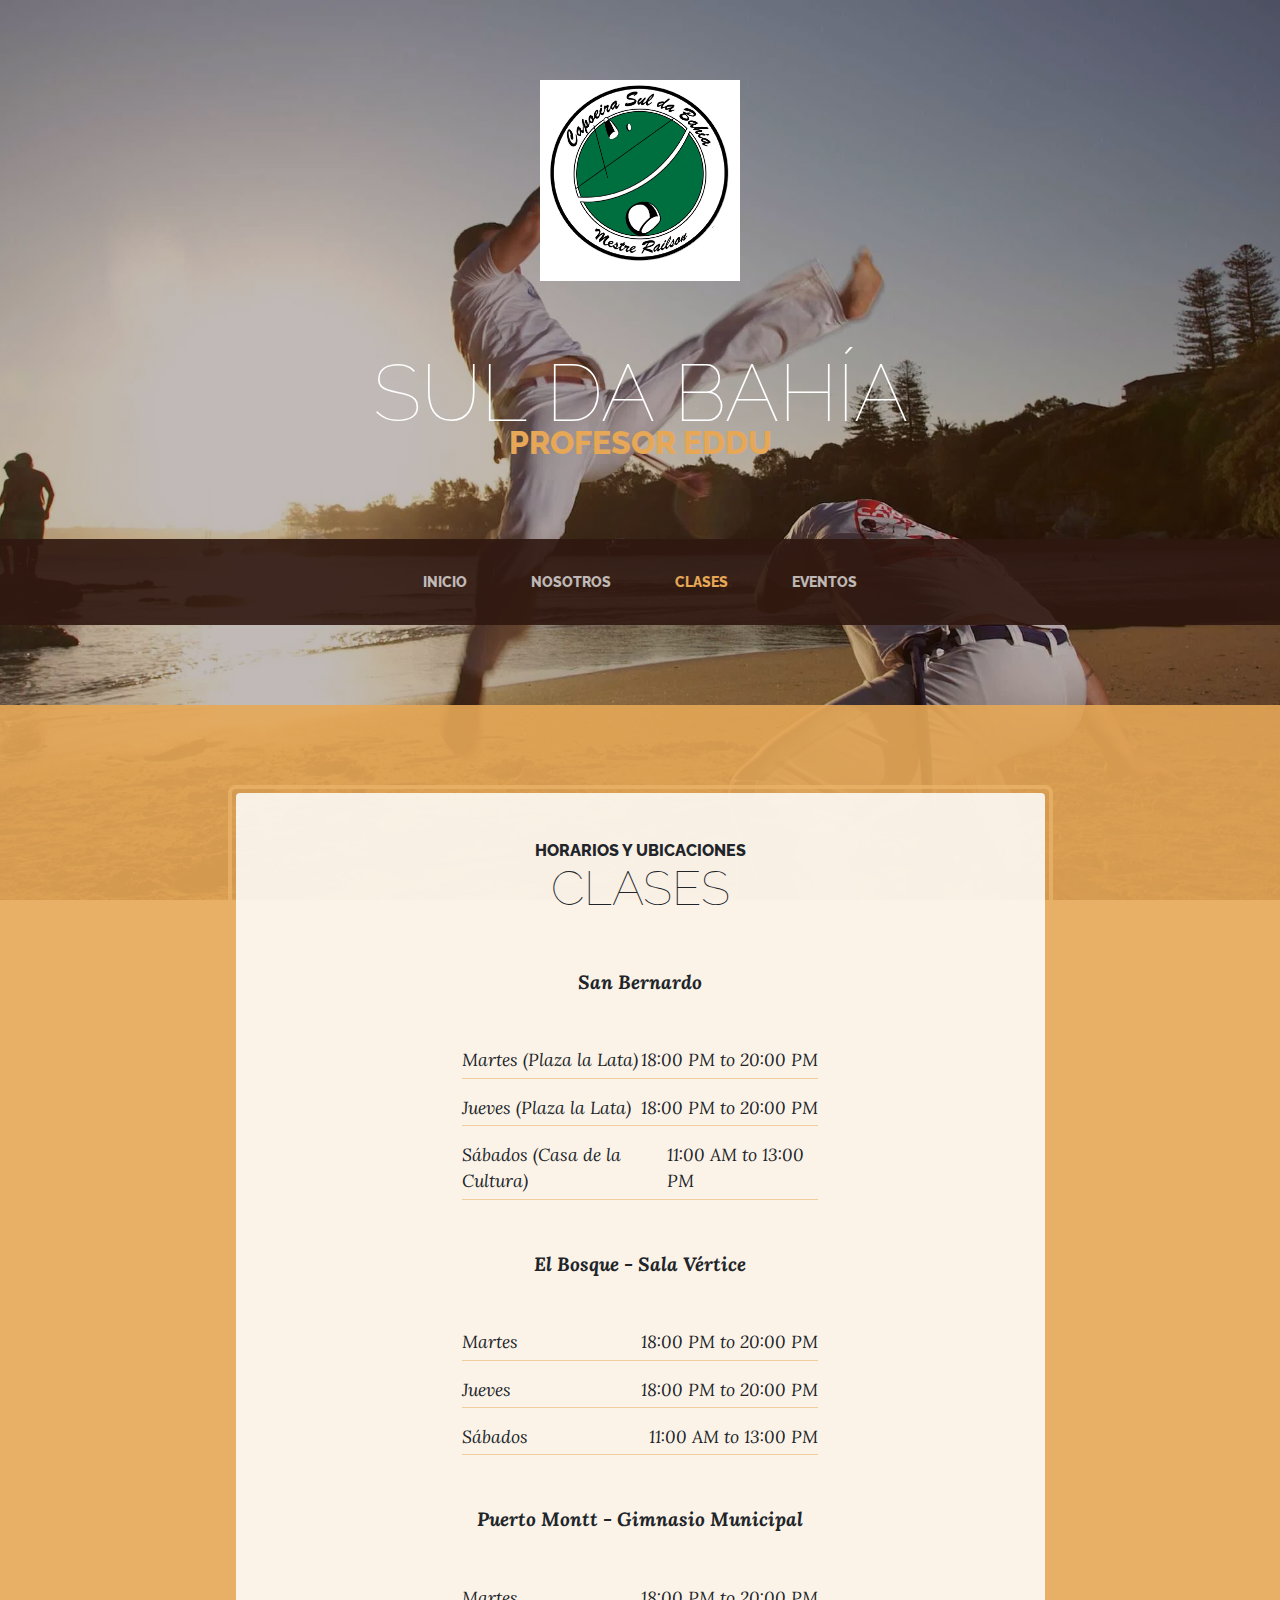
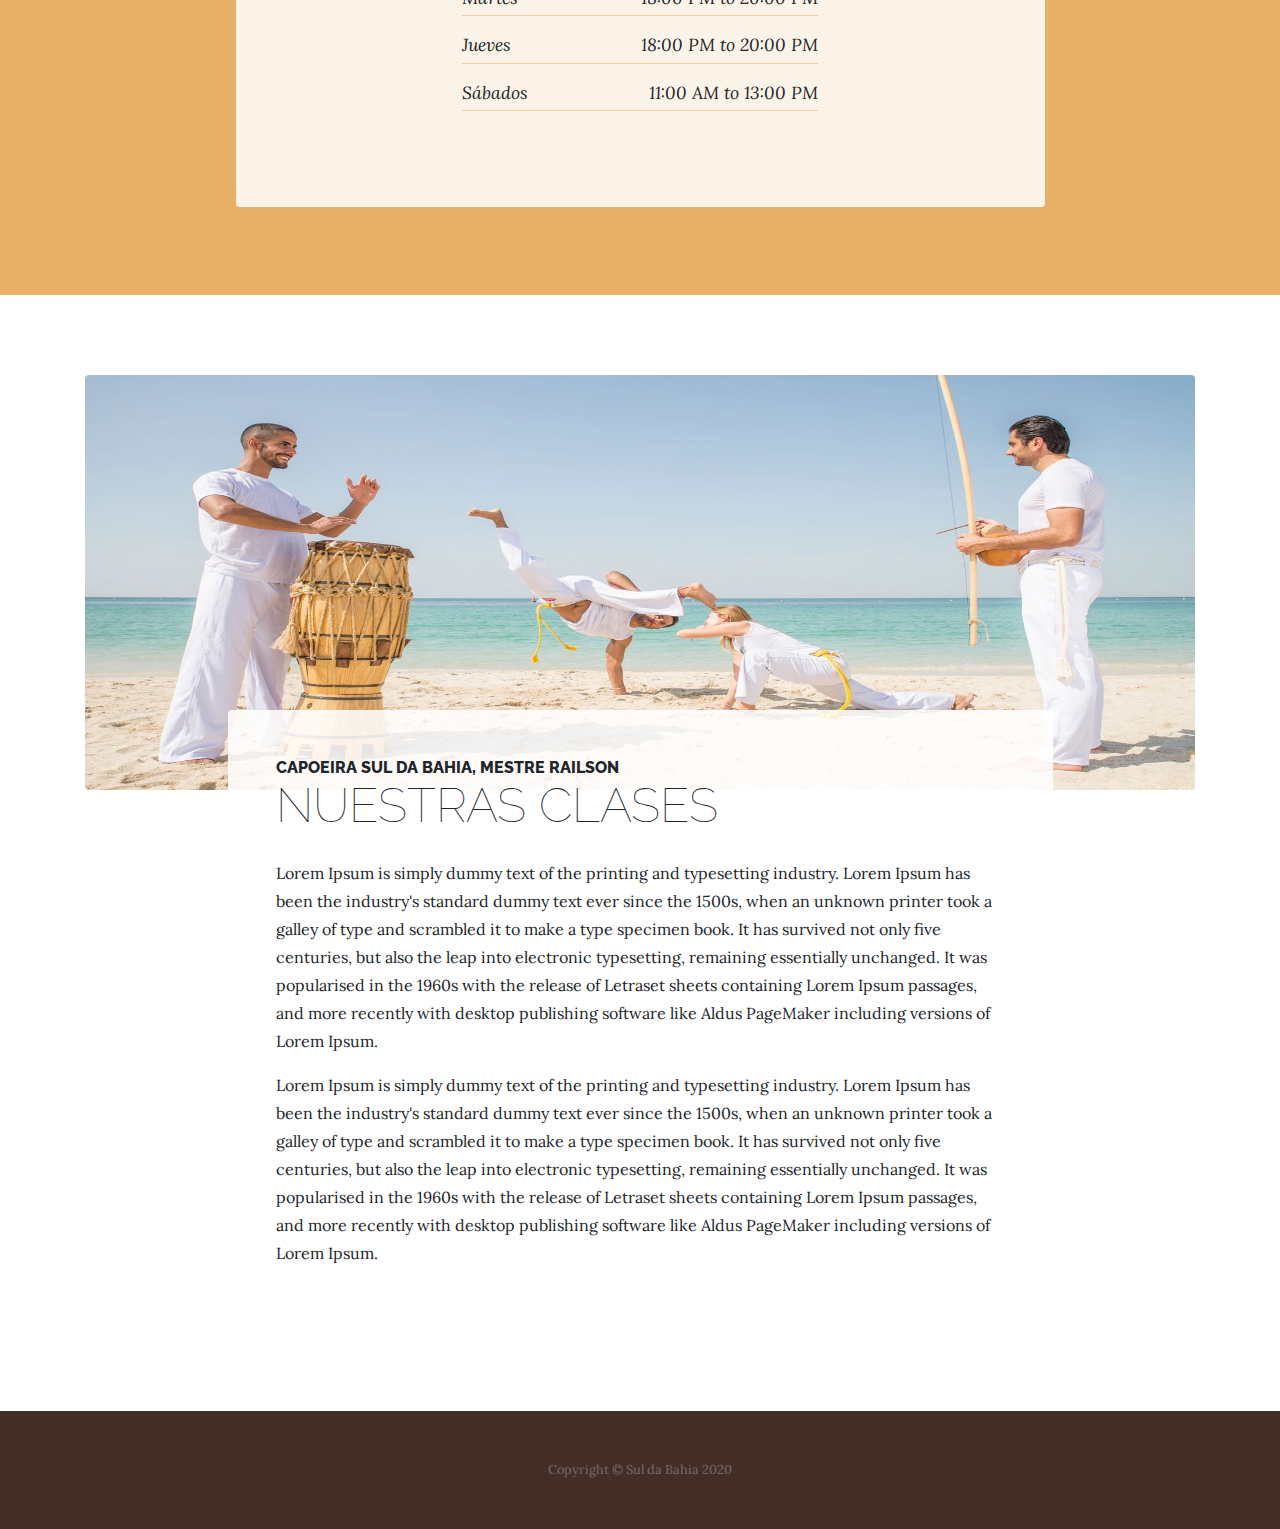
==== clases.html @ 072af603 "first commit" ====
<!DOCTYPE html>
<html lang="en">

  <head>

    <meta charset="utf-8">
    <meta name="viewport" content="width=device-width, initial-scale=1, shrink-to-fit=no">
    <meta name="description" content="">
    <meta name="author" content="">

    <title>Business Casual - Start Bootstrap Theme</title>

    <!-- Bootstrap core CSS -->
    <link href="vendor/bootstrap/css/bootstrap.min.css" rel="stylesheet">

    <!-- Custom fonts for this template -->
    <link href="https://fonts.googleapis.com/css?family=Raleway:100,100i,200,200i,300,300i,400,400i,500,500i,600,600i,700,700i,800,800i,900,900i" rel="stylesheet">
    <link href="https://fonts.googleapis.com/css?family=Lora:400,400i,700,700i" rel="stylesheet">

    <!-- Custom styles for this template -->
    <link href="css/business-casual.css" rel="stylesheet">

  </head>

  <body>

    <h1 class="site-heading text-center text-white d-none d-lg-block">
      <img src="img/logo.jpg" alt="Sul da Bahía" class="logo">
      <br>
      <span class="site-heading-lower">Sul da Bahía</span>
      <span class="site-heading-upper text-primary mb-3">Profesor Eddu</span>
    </h1>

    <!-- Navigation -->
    <nav class="navbar navbar-expand-lg navbar-dark py-lg-4" id="mainNav">
      <div class="container">
        <a class="navbar-brand text-uppercase text-expanded font-weight-bold d-lg-none" href="#">Start Bootstrap</a>
        <button class="navbar-toggler" type="button" data-toggle="collapse" data-target="#navbarResponsive" aria-controls="navbarResponsive" aria-expanded="false" aria-label="Toggle navigation">
          <span class="navbar-toggler-icon"></span>
        </button>
        <div class="collapse navbar-collapse" id="navbarResponsive">
          <ul class="navbar-nav mx-auto">
            <li class="nav-item px-lg-4">
              <a class="nav-link text-uppercase text-expanded" href="index.html">Inicio</a>
            </li>
            <li class="nav-item px-lg-4">
              <a class="nav-link text-uppercase text-expanded" href="nosotros.html">Nosotros</a>
            </li>
            <li class="nav-item active px-lg-4">
              <a class="nav-link text-uppercase text-expanded" href="clases.html">Clases
                <span class="sr-only">(current)</span>
              </a>
            </li>
            <li class="nav-item px-lg-4">
              <a class="nav-link text-uppercase text-expanded" href="eventos.html">Eventos</a>
            </li>
          </ul>
        </div>
      </div>
    </nav>

    <section class="page-section cta">
      <div class="container">
        <div class="row">
          <div class="col-xl-9 mx-auto">
            <div class="cta-inner text-center rounded">
              <h2 class="section-heading mb-5">
                <span class="section-heading-upper">Horarios y Ubicaciones</span>
                <span class="section-heading-lower">Clases</span>
              </h2>
              <p class="address mb-5">
                <em>
                  <strong>San Bernardo</strong>
                </em>
              </p>
              <ul class="list-unstyled list-hours mb-5 text-left mx-auto">
                <li class="list-unstyled-item list-hours-item d-flex">
                  Martes (Plaza la Lata)
                  <span class="ml-auto">18:00 PM to 20:00 PM</span>
                </li>
                <li class="list-unstyled-item list-hours-item d-flex">
                  Jueves (Plaza la Lata)
                  <span class="ml-auto">18:00 PM to 20:00 PM</span>
                </li>
                <li class="list-unstyled-item list-hours-item d-flex">
                  Sábados (Casa de la Cultura)
                  <span class="ml-auto">11:00 AM to 13:00 PM</span>
                </li>
              </ul>

              <p class="address mb-5">
                <em>
                  <strong>El Bosque - Sala Vértice</strong>
                </em>
              </p>
              <ul class="list-unstyled list-hours mb-5 text-left mx-auto">
                <li class="list-unstyled-item list-hours-item d-flex">
                  Martes
                  <span class="ml-auto">18:00 PM to 20:00 PM</span>
                </li>
                <li class="list-unstyled-item list-hours-item d-flex">
                  Jueves
                  <span class="ml-auto">18:00 PM to 20:00 PM</span>
                </li>
                <li class="list-unstyled-item list-hours-item d-flex">
                  Sábados
                  <span class="ml-auto">11:00 AM to 13:00 PM</span>
                </li>
              </ul>


              <p class="address mb-5">
                <em>
                  <strong>Puerto Montt - Gimnasio Municipal</strong>
                </em>
              </p>
              <ul class="list-unstyled list-hours mb-5 text-left mx-auto">
                <li class="list-unstyled-item list-hours-item d-flex">
                  Martes
                  <span class="ml-auto">18:00 PM to 20:00 PM</span>
                </li>
                <li class="list-unstyled-item list-hours-item d-flex">
                  Jueves
                  <span class="ml-auto">18:00 PM to 20:00 PM</span>
                </li>
                <li class="list-unstyled-item list-hours-item d-flex">
                  Sábados
                  <span class="ml-auto">11:00 AM to 13:00 PM</span>
                </li>
              </ul>


            </div>
          </div>
        </div>
      </div>
    </section>

    <section class="page-section about-heading">
      <div class="container">
        <img class="img-fluid rounded about-heading-img mb-3 mb-lg-0" src="img/clases.jpg" alt="">
        <div class="about-heading-content">
          <div class="row">
            <div class="col-xl-9 col-lg-10 mx-auto">
              <div class="bg-faded rounded p-5">
                <h2 class="section-heading mb-4">
                  <span class="section-heading-upper">Capoeira Sul da Bahia, Mestre Railson</span>
                  <span class="section-heading-lower">Nuestras Clases</span>
                </h2>
                <p>Lorem Ipsum is simply dummy text of the printing and typesetting industry. Lorem Ipsum has been the industry's standard dummy text ever since the 1500s, when an unknown printer took a galley of type and scrambled it to make a type specimen book. It has survived not only five centuries, but also the leap into electronic typesetting, remaining essentially unchanged. It was popularised in the 1960s with the release of Letraset sheets containing Lorem Ipsum passages, and more recently with desktop publishing software like Aldus PageMaker including versions of Lorem Ipsum.</p>
                <p>Lorem Ipsum is simply dummy text of the printing and typesetting industry. Lorem Ipsum has been the industry's standard dummy text ever since the 1500s, when an unknown printer took a galley of type and scrambled it to make a type specimen book. It has survived not only five centuries, but also the leap into electronic typesetting, remaining essentially unchanged. It was popularised in the 1960s with the release of Letraset sheets containing Lorem Ipsum passages, and more recently with desktop publishing software like Aldus PageMaker including versions of Lorem Ipsum.</p>
              </div>
            </div>
          </div>
        </div>
      </div>
    </section>

    <footer class="footer text-faded text-center py-5">
      <div class="container">
        <p class="m-0 small">Copyright &copy; Sul da Bahia 2020</p>
      </div>
    </footer>

    <!-- Bootstrap core JavaScript -->
    <script src="vendor/jquery/jquery.min.js"></script>
    <script src="vendor/bootstrap/js/bootstrap.bundle.min.js"></script>

  </body>

</html>
---- css/business-casual.css ----
/*!
 * Start Bootstrap - Business Casual v5.0.11 (https://startbootstrap.com/theme/business-casual)
 * Copyright 2013-2020 Start Bootstrap
 * Licensed under MIT (https://github.com/StartBootstrap/startbootstrap-business-casual/blob/master/LICENSE)
 */

 body {
  font-family: 'Lora';
  background-image: linear-gradient(rgba(47, 23, 15, 0.3), rgba(47, 23, 15, 0.3)), url("../img/bg.jpg");
  background-attachment: fixed;
  background-position: center;
  background-size: cover;
}

h1,
h2,
h3,
h4,
h5,
h6 {
  font-family: 'Raleway';
}

p {
  line-height: 1.75;
}

.text-faded {
  color: rgba(255, 255, 255, 0.3);
}

.site-heading {
  margin-top: 5rem;
  margin-bottom: 5rem;
  text-transform: uppercase;
  line-height: 1;
  font-family: 'Raleway';
}

.site-heading .site-heading-upper {
  display: block;
  font-size: 2rem;
  font-weight: 800;
}

.site-heading .site-heading-lower {
  font-size: 5rem;
  font-weight: 100;
  line-height: 4rem;
}

.page-section {
  margin-top: 5rem;
  margin-bottom: 5rem;
}

.section-heading {
  text-transform: uppercase;
}

.section-heading .section-heading-upper {
  display: block;
  font-size: 1rem;
  font-weight: 800;
}

.section-heading .section-heading-lower {
  display: block;
  font-size: 3rem;
  font-weight: 100;
}

.bg-faded {
  background-color: rgba(255, 255, 255, 0.85);
}

.logo{
  width: 5em;
  margin-bottom: 2em;
}

#mainNav {
  background-color: rgba(47, 23, 15, 0.9);
  font-family: 'Raleway';
}

#mainNav .navbar-brand {
  color: #e6a756;
}

#mainNav .navbar-nav .nav-item .nav-link {
  color: rgba(255, 255, 255, 0.7);
  font-weight: 800;
}

#mainNav .navbar-nav .nav-item.active .nav-link {
  color: #e6a756;
}

@media (min-width: 992px) {
  #mainNav .navbar-nav .nav-item .nav-link {
    font-size: 0.9rem;
  }
  #mainNav .navbar-nav .nav-item .nav-link:hover {
    color: rgba(255, 255, 255, 0.4);
  }
  #mainNav .navbar-nav .nav-item.active .nav-link:hover {
    color: #e6a756;
  }
}

.btn-xl {
  font-weight: 700;
  font-size: 0.8rem;
  padding-top: 1.5rem;
  padding-bottom: 1.5rem;
  padding-left: 2rem;
  padding-right: 2rem;
}

.intro {
  position: relative;
}

@media (min-width: 992px) {
  .intro .intro-img {
    width: 75%;
    float: right;
  }
  .intro .intro-text {
    left: 0;
    width: 60%;
    margin-top: 3rem;
    position: absolute;
  }
  .intro .intro-text .intro-button {
    width: 100%;
    left: 0;
    position: absolute;
    bottom: -2rem;
  }
}

@media (min-width: 1200px) {
  .intro .intro-text {
    width: 45%;
  }
}

.cta {
  padding-top: 5rem;
  padding-bottom: 5rem;
  background-color: rgba(230, 167, 86, 0.9);
}

.cta .cta-inner {
  position: relative;
  padding: 3rem;
  margin: 0.5rem;
  background-color: rgba(255, 255, 255, 0.85);
}

.cta .cta-inner:before {
  border-radius: 0.5rem;
  content: '';
  position: absolute;
  top: -0.5rem;
  bottom: -0.5rem;
  left: -0.5rem;
  right: -0.5rem;
  border: 0.25rem solid rgba(255, 255, 255, 0.85);
  z-index: -1;
}

@media (min-width: 992px) {
  .about-heading .about-heading-img {
    position: relative;
    z-index: 0;
  }
  .about-heading .about-heading-content {
    margin-top: -5rem;
    position: relative;
    z-index: 1;
  }
}

@media (min-width: 992px) {
  .product-item .product-item-title {
    position: relative;
    z-index: 1;
    margin-bottom: -3rem;
  }
  .product-item .product-item-img {
    position: relative;
    z-index: 0;
    max-width: 60vw;
  }
  .product-item .product-item-description {
    position: relative;
    z-index: 1;
    margin-top: -3rem;
    max-width: 50vw;
  }
}

.list-hours {
  font-size: 0.9rem;
}

.list-hours .list-hours-item {
  border-bottom: 1px solid rgba(230, 167, 86, 0.5);
  padding-bottom: .25rem;
  margin-bottom: 1rem;
  font-style: italic;
}

.list-hours .list-hours-item.today {
  font-weight: bold;
  color: #e6a756;
}

@media (min-width: 992px) {
  .list-hours {
    width: 50%;
    font-size: 1.1rem;
  }
}

.address strong {
  font-size: 1.2rem;
}

.footer {
  background-color: rgba(47, 23, 15, 0.9);
}

.text-primary {
  color: #e6a756 !important;
}

.bg-primary {
  background-color: #e6a756 !important;
}

.btn {
  box-shadow: 0px 3px 3px 0px rgba(33, 37, 41, 0.1);
}

.btn-primary {
  background-color: #e6a756;
  border-color: #e6a756;
}

.btn-primary:hover, .btn-primary:focus, .btn-primary:active {
  background-color: #df902a;
  border-color: #df902a;
}

.font-weight-light {
  font-weight: 100 !important;
}
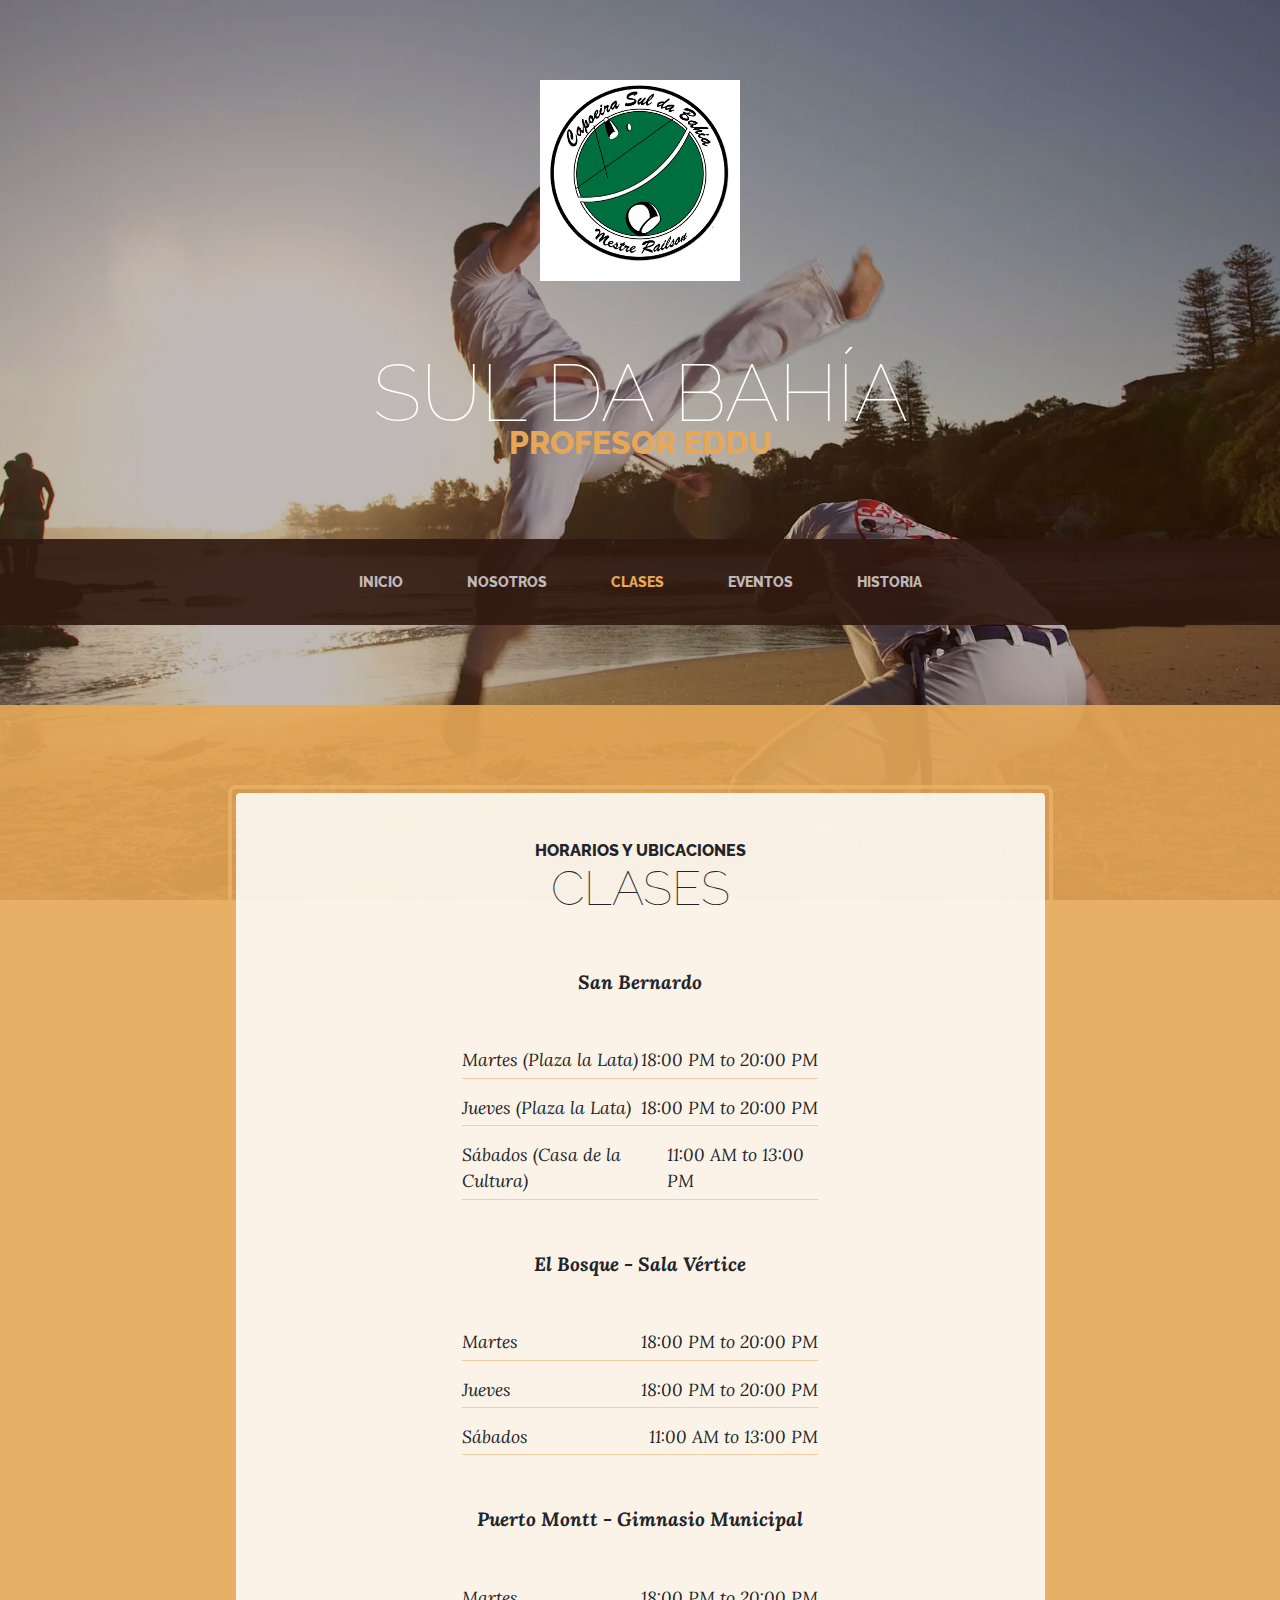
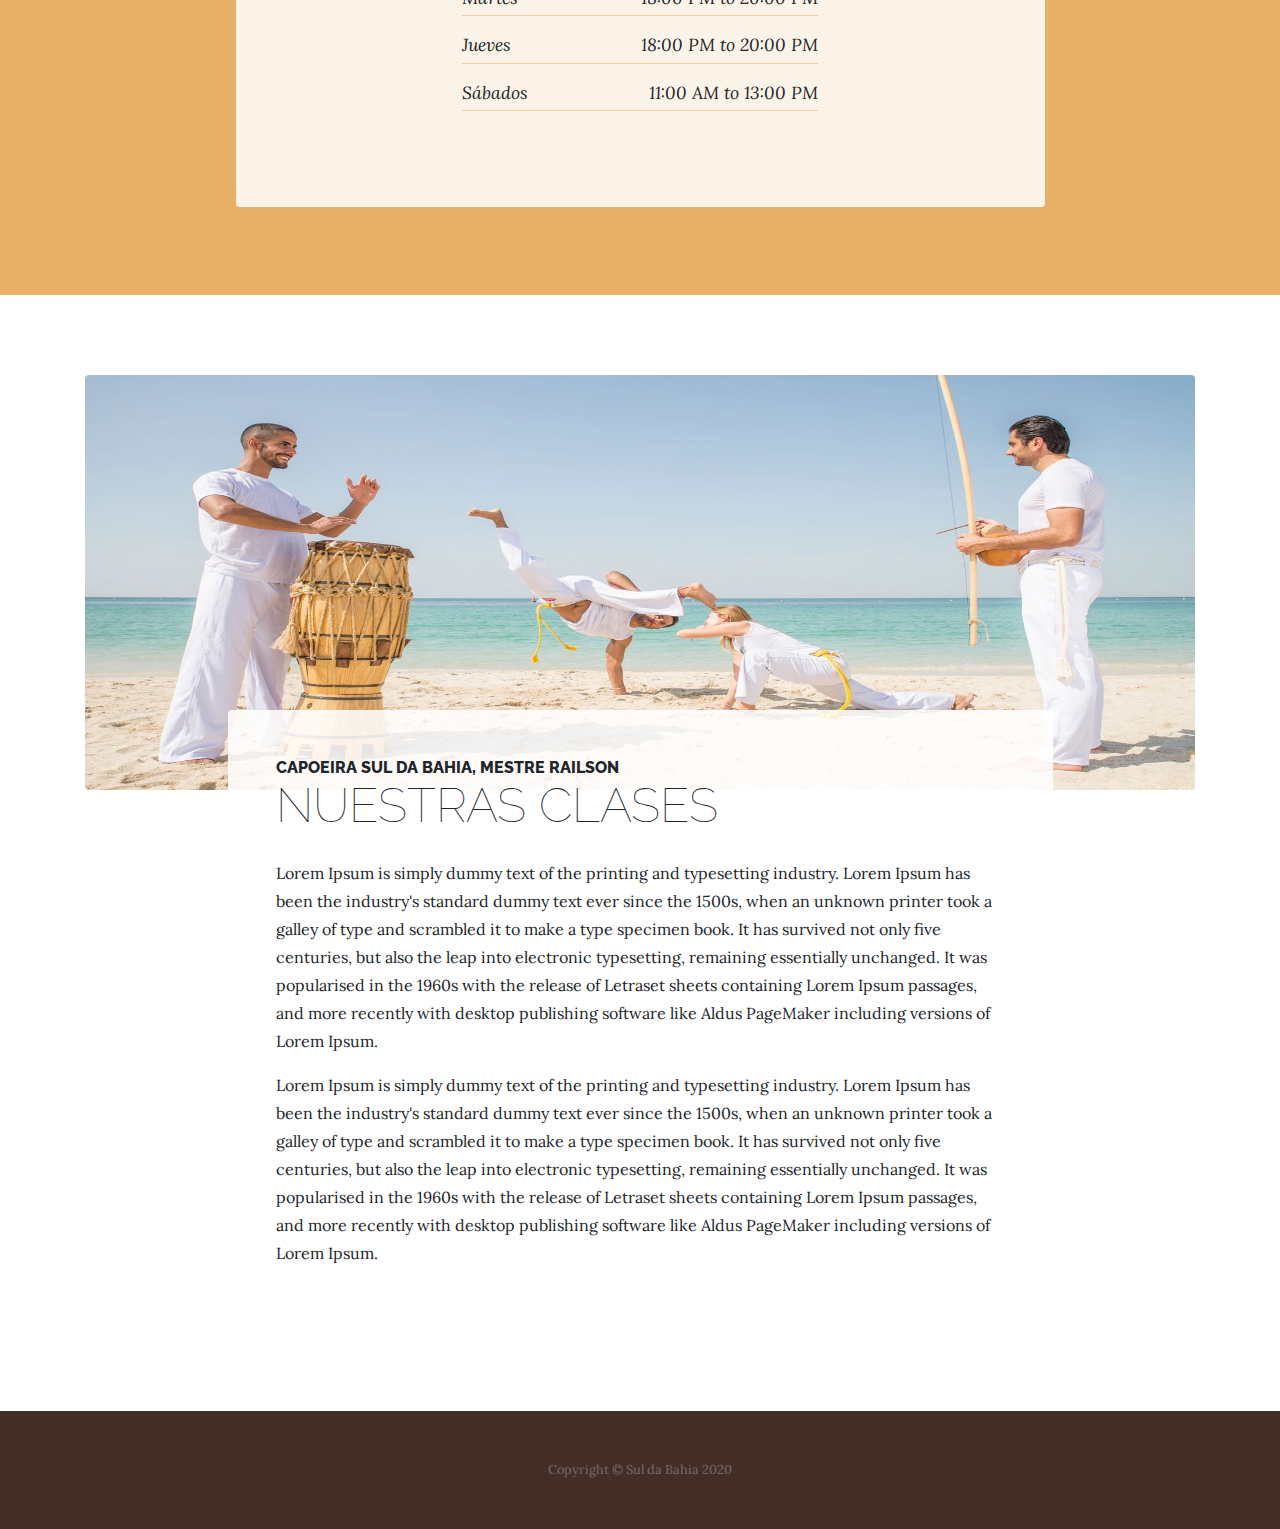
==== commit 11d8dd7c: "Nosotros" ====
--- a/clases.html
+++ b/clases.html
@@ -8,7 +8,7 @@
     <meta name="description" content="">
     <meta name="author" content="">
 
-    <title>Business Casual - Start Bootstrap Theme</title>
+    <title>Sul da Bahia - Profesor Eddu</title>
 
     <!-- Bootstrap core CSS -->
     <link href="vendor/bootstrap/css/bootstrap.min.css" rel="stylesheet">
@@ -34,7 +34,7 @@
     <!-- Navigation -->
     <nav class="navbar navbar-expand-lg navbar-dark py-lg-4" id="mainNav">
       <div class="container">
-        <a class="navbar-brand text-uppercase text-expanded font-weight-bold d-lg-none" href="#">Start Bootstrap</a>
+        <a class="navbar-brand text-uppercase text-expanded font-weight-bold d-lg-none" href="#">Sul da Bahia</a>
         <button class="navbar-toggler" type="button" data-toggle="collapse" data-target="#navbarResponsive" aria-controls="navbarResponsive" aria-expanded="false" aria-label="Toggle navigation">
           <span class="navbar-toggler-icon"></span>
         </button>
@@ -53,6 +53,9 @@
             </li>
             <li class="nav-item px-lg-4">
               <a class="nav-link text-uppercase text-expanded" href="eventos.html">Eventos</a>
+            </li>
+            <li class="nav-item px-lg-4">
+              <a class="nav-link text-uppercase text-expanded" href="historia.html">Historia</a>
             </li>
           </ul>
         </div>
